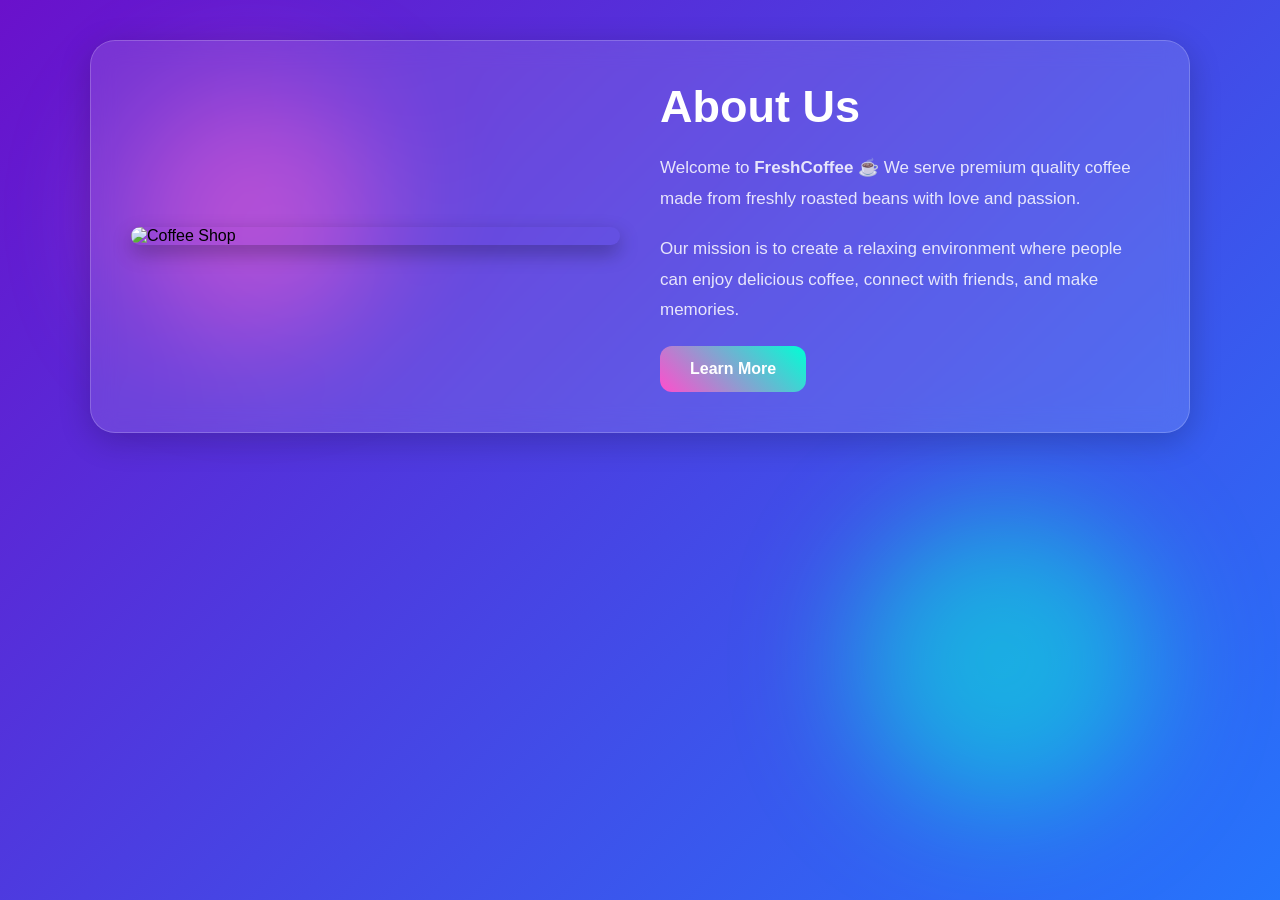
==== about.html @ 3e91c575 "first commit" ====
<!DOCTYPE html>
<html lang="en">
<head>
<meta charset="UTF-8">
<meta name="viewport" content="width=device-width, initial-scale=1.0">
<title>About Us</title>

<style>

*{
  margin:0;
  padding:0;
  box-sizing:border-box;
  font-family:Arial,sans-serif;
}

body{
  min-height:100vh;
  background:linear-gradient(135deg,#6a11cb,#2575fc);
  overflow-x:hidden;
  position:relative;
  padding:40px 15px;
}

/* ================= BACKGROUND ================= */

.circle{
  position:fixed;
  border-radius:50%;
  filter:blur(60px);
  opacity:0.5;
  z-index:0;
  animation:float 5s infinite alternate ease-in-out;
}

.circle1{
  width:250px;
  height:250px;
  background:#ff4ecd;
  top:10%;
  left:10%;
}

.circle2{
  width:300px;
  height:300px;
  background:#00ffd5;
  bottom:10%;
  right:10%;
}

@keyframes float{
  from{
    transform:translateY(0px);
  }
  to{
    transform:translateY(30px);
  }
}

/* ================= ABOUT SECTION ================= */

.about-section{
  width:100%;
  max-width:1100px;
  margin:auto;
  padding:40px;
  border-radius:25px;

  background:rgba(255,255,255,0.12);

  backdrop-filter:blur(12px);

  border:1px solid rgba(255,255,255,0.2);

  box-shadow:0 8px 32px rgba(0,0,0,0.2);

  position:relative;
  z-index:2;
}

/* ================= CONTAINER ================= */

.about-container{
  display:grid;
  grid-template-columns:1fr 1fr;
  gap:40px;
  align-items:center;
}

/* ================= IMAGE ================= */

.about-image{
  width:100%;
}

.about-image img{
  width:100%;
  display:block;
  border-radius:20px;
  object-fit:cover;
  box-shadow:0 8px 20px rgba(0,0,0,0.3);
  transition:0.4s;
}

.about-image img:hover{
  transform:scale(1.03);
}

/* ================= CONTENT ================= */

.about-content{
  color:white;
}

.about-content h2{
  font-size:45px;
  margin-bottom:20px;
}

.about-content p{
  font-size:17px;
  line-height:1.8;
  margin-bottom:20px;
  color:rgba(255,255,255,0.85);
}

.about-btn{
  padding:14px 30px;
  border:none;
  border-radius:12px;

  background:linear-gradient(45deg,#ff4ecd,#00ffd5);

  color:white;
  font-size:16px;
  font-weight:bold;

  cursor:pointer;
  transition:0.3s;
}

.about-btn:hover{
  transform:translateY(-3px);
  box-shadow:0 8px 20px rgba(0,0,0,0.3);
}

/* ================= ANIMATION ================= */

.hidden{
  opacity:0;
  transform:translateY(40px);
  transition:1s ease;
}

.show{
  opacity:1;
  transform:translateY(0);
}

/* ================= TABLET ================= */

@media(max-width:900px){

  .about-container{
    grid-template-columns:1fr;
  }

  .about-content{
    text-align:center;
  }

  .about-content h2{
    font-size:38px;
  }

  .about-btn{
    width:100%;
  }

}

/* ================= MOBILE ================= */

@media(max-width:768px){

  body{
    padding:20px 12px;
  }

  .about-section{
    padding:25px 18px;
    border-radius:20px;
  }

  .about-container{
    padding: 10px;
    gap:25px;
  }

  .about-content h2{
    font-size:30px;
  }

  .about-content p{
    font-size:15px;
    line-height:1.7;
  }

  .about-btn{
    width:100%;
    padding:13px;
    font-size:15px;
  }

  .about-image img{
    border-radius:15px;

  }

  

}

</style>
</head>

<body>

<!-- Background -->

<div class="circle circle1"></div>
<div class="circle circle2"></div>

<!-- About Section -->

<section class="about-section hidden">

  <div class="about-container">

    <div class="about-image">

      <img src="https://images.unsplash.com/photo-1495474472287-4d71bcdd2085?q=80&w=1200&auto=format&fit=crop" alt="Coffee Shop">

    </div>

    <div class="about-content">

      <h2>About Us</h2>

      <p>
        Welcome to <strong>FreshCoffee</strong> ☕
        We serve premium quality coffee made from freshly roasted beans
        with love and passion.
      </p>

      <p>
        Our mission is to create a relaxing environment where people can
        enjoy delicious coffee, connect with friends, and make memories.
      </p>

      <button class="about-btn">
        Learn More
      </button>

    </div>

  </div>

</section>

<script>

const hiddenElement = document.querySelector('.hidden');

window.addEventListener('load', () => {

  hiddenElement.classList.add('show');

});

</script>

</body>
</html>
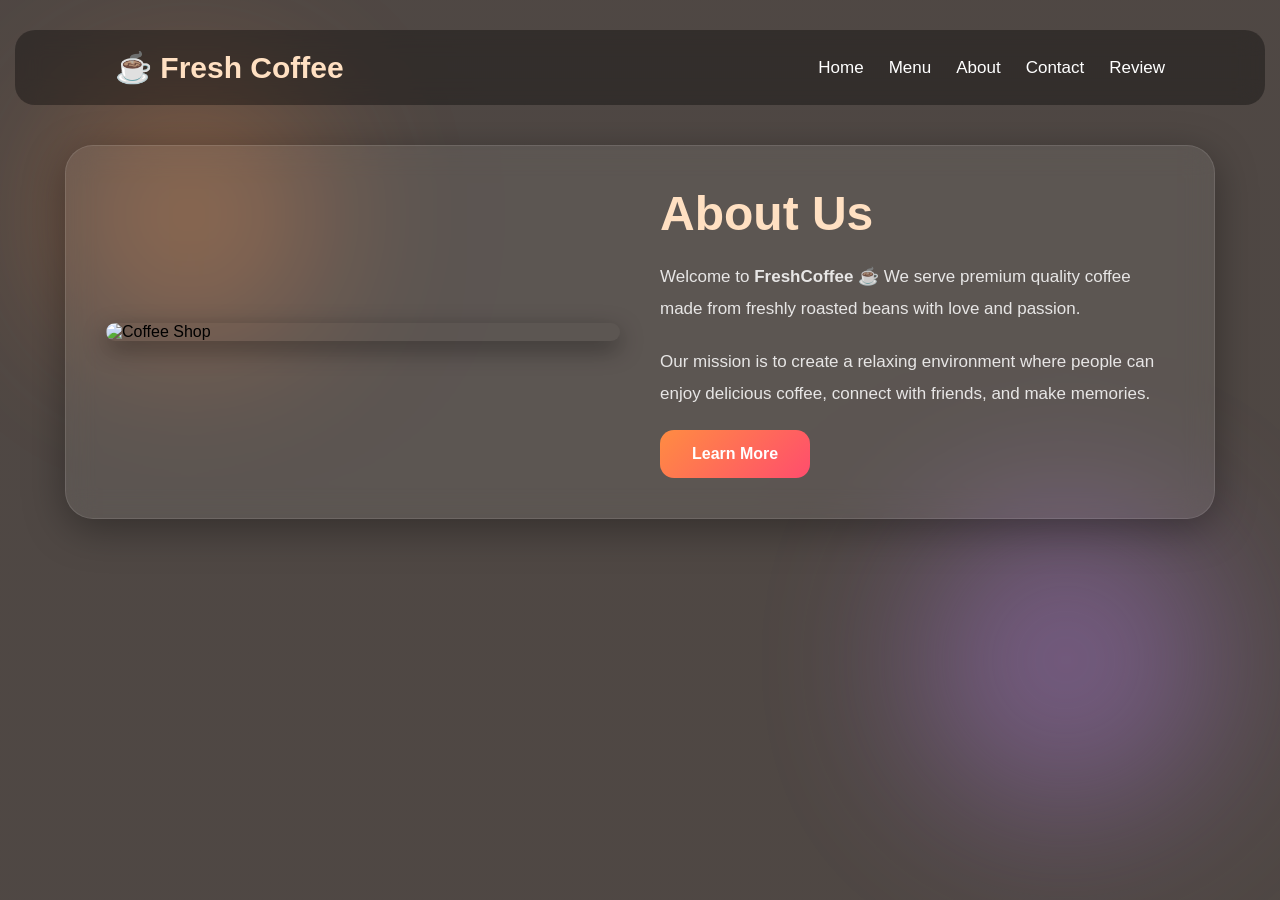
==== commit 99211fd9: "themes" ====
--- a/about.html
+++ b/about.html
@@ -3,7 +3,7 @@
 <head>
 <meta charset="UTF-8">
 <meta name="viewport" content="width=device-width, initial-scale=1.0">
-<title>About Us</title>
+<title>Fresh Coffee - About Us</title>
 
 <style>
 
@@ -16,19 +16,73 @@
 
 body{
   min-height:100vh;
-  background:linear-gradient(135deg,#6a11cb,#2575fc);
   overflow-x:hidden;
   position:relative;
-  padding:40px 15px;
-}
-
-/* ================= BACKGROUND ================= */
+  padding:30px 15px;
+
+  /* UNIQUE COFFEE THEME */
+
+  background:
+  linear-gradient(rgba(20,10,5,0.75),rgba(20,10,5,0.75)),
+  url('https://images.unsplash.com/photo-1509042239860-f550ce710b93?q=80&w=1600&auto=format&fit=crop');
+
+  background-size:cover;
+  background-position:center;
+  background-attachment:fixed;
+}
+
+/* ================= NAVBAR ================= */
+
+.navbar{
+  width:100%;
+  padding:20px 8%;
+
+  display:flex;
+  justify-content:space-between;
+  align-items:center;
+  flex-wrap:wrap;
+  gap:15px;
+
+  background:rgba(0,0,0,0.35);
+  backdrop-filter:blur(12px);
+
+  border-radius:20px;
+
+  position:relative;
+  z-index:1000;
+}
+
+.logo{
+  font-size:30px;
+  font-weight:bold;
+  color:#ffe0c2;
+}
+
+.nav-links{
+  display:flex;
+  list-style:none;
+  gap:25px;
+  flex-wrap:wrap;
+}
+
+.nav-links a{
+  text-decoration:none;
+  color:white;
+  font-size:17px;
+  transition:0.3s;
+}
+
+.nav-links a:hover{
+  color:#ffb26b;
+}
+
+/* ================= BACKGROUND GLOW ================= */
 
 .circle{
   position:fixed;
   border-radius:50%;
-  filter:blur(60px);
-  opacity:0.5;
+  filter:blur(80px);
+  opacity:0.35;
   z-index:0;
   animation:float 5s infinite alternate ease-in-out;
 }
@@ -36,17 +90,17 @@
 .circle1{
   width:250px;
   height:250px;
-  background:#ff4ecd;
+  background:#ff8c42;
   top:10%;
-  left:10%;
+  left:5%;
 }
 
 .circle2{
   width:300px;
   height:300px;
-  background:#00ffd5;
+  background:#c084fc;
   bottom:10%;
-  right:10%;
+  right:5%;
 }
 
 @keyframes float{
@@ -62,18 +116,21 @@
 
 .about-section{
   width:100%;
-  max-width:1100px;
-  margin:auto;
+  max-width:1150px;
+
+  margin:40px auto;
+
   padding:40px;
-  border-radius:25px;
-
-  background:rgba(255,255,255,0.12);
-
-  backdrop-filter:blur(12px);
-
-  border:1px solid rgba(255,255,255,0.2);
-
-  box-shadow:0 8px 32px rgba(0,0,0,0.2);
+
+  border-radius:28px;
+
+  background:rgba(255,255,255,0.08);
+
+  backdrop-filter:blur(14px);
+
+  border:1px solid rgba(255,255,255,0.1);
+
+  box-shadow:0 10px 40px rgba(0,0,0,0.35);
 
   position:relative;
   z-index:2;
@@ -96,10 +153,15 @@
 
 .about-image img{
   width:100%;
+  height:100%;
   display:block;
-  border-radius:20px;
+
+  border-radius:22px;
+
   object-fit:cover;
-  box-shadow:0 8px 20px rgba(0,0,0,0.3);
+
+  box-shadow:0 8px 25px rgba(0,0,0,0.4);
+
   transition:0.4s;
 }
 
@@ -114,35 +176,39 @@
 }
 
 .about-content h2{
-  font-size:45px;
+  font-size:48px;
   margin-bottom:20px;
+  color:#ffe0c2;
 }
 
 .about-content p{
   font-size:17px;
-  line-height:1.8;
+  line-height:1.9;
   margin-bottom:20px;
   color:rgba(255,255,255,0.85);
 }
 
 .about-btn{
-  padding:14px 30px;
+  padding:15px 32px;
+
   border:none;
-  border-radius:12px;
-
-  background:linear-gradient(45deg,#ff4ecd,#00ffd5);
+  border-radius:14px;
+
+  background:linear-gradient(135deg,#ff8c42,#ff4d6d);
 
   color:white;
+
   font-size:16px;
   font-weight:bold;
 
   cursor:pointer;
+
   transition:0.3s;
 }
 
 .about-btn:hover{
   transform:translateY(-3px);
-  box-shadow:0 8px 20px rgba(0,0,0,0.3);
+  box-shadow:0 8px 25px rgba(0,0,0,0.35);
 }
 
 /* ================= ANIMATION ================= */
@@ -185,16 +251,37 @@
 @media(max-width:768px){
 
   body{
-    padding:20px 12px;
+    padding:15px 10px;
+    background-attachment:scroll;
+  }
+
+  .navbar{
+    padding:15px;
+    justify-content:center;
+    text-align:center;
+  }
+
+  .logo{
+    width:100%;
+    font-size:26px;
+  }
+
+  .nav-links{
+    justify-content:center;
+    gap:15px;
+  }
+
+  .nav-links a{
+    font-size:15px;
   }
 
   .about-section{
+    margin-top:25px;
     padding:25px 18px;
-    border-radius:20px;
+    border-radius:22px;
   }
 
   .about-container{
-    padding: 10px;
     gap:25px;
   }
 
@@ -214,11 +301,48 @@
   }
 
   .about-image img{
-    border-radius:15px;
-
-  }
-
-  
+    border-radius:18px;
+  }
+
+  /* Glow Smaller */
+
+  .circle1{
+    width:150px;
+    height:150px;
+    left:-50px;
+  }
+
+  .circle2{
+    width:180px;
+    height:180px;
+    right:-50px;
+  }
+
+}
+
+/* ================= SMALL MOBILE ================= */
+
+@media(max-width:480px){
+
+  .logo{
+    font-size:22px;
+  }
+
+  .nav-links{
+    gap:10px;
+  }
+
+  .nav-links a{
+    font-size:14px;
+  }
+
+  .about-content h2{
+    font-size:26px;
+  }
+
+  .about-content p{
+    font-size:14px;
+  }
 
 }
 
@@ -227,12 +351,40 @@
 
 <body>
 
-<!-- Background -->
+<!-- NAVBAR -->
+
+<header>
+
+  <nav class="navbar">
+
+    <div class="logo">
+      ☕ Fresh Coffee
+    </div>
+
+    <ul class="nav-links">
+
+      <li><a href="index.html">Home</a></li>
+
+      <li><a href="menu.html">Menu</a></li>
+
+      <li><a href="about.html">About</a></li>
+
+      <li><a href="contact.html">Contact</a></li>
+
+      <li><a href="review.html">Review</a></li>
+
+    </ul>
+
+  </nav>
+
+</header>
+
+<!-- GLOW -->
 
 <div class="circle circle1"></div>
 <div class="circle circle2"></div>
 
-<!-- About Section -->
+<!-- ABOUT SECTION -->
 
 <section class="about-section hidden">
 
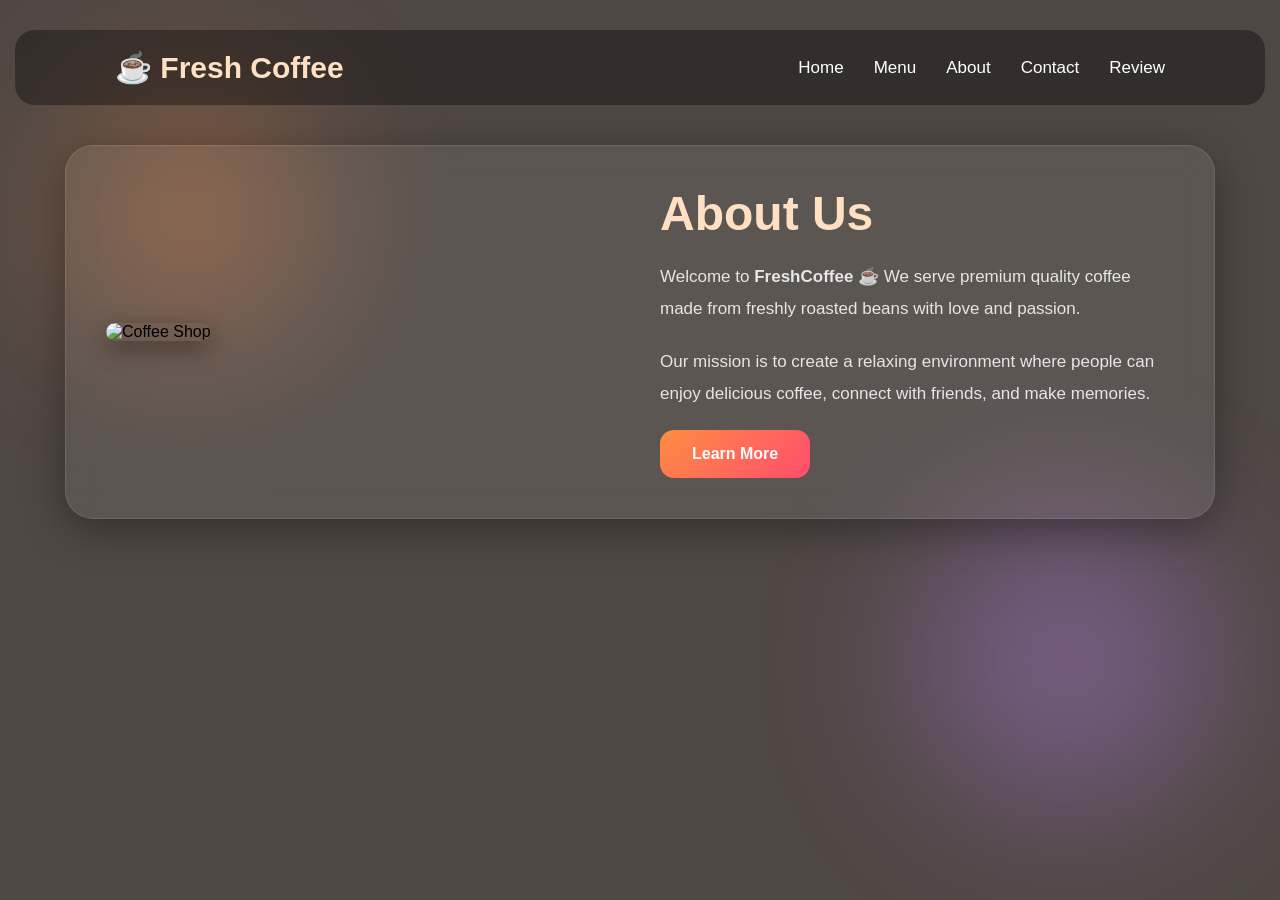
==== commit ca6f6037: "toggle bar" ====
--- a/about.html
+++ b/about.html
@@ -1,8 +1,11 @@
 <!DOCTYPE html>
 <html lang="en">
 <head>
+
 <meta charset="UTF-8">
+
 <meta name="viewport" content="width=device-width, initial-scale=1.0">
+
 <title>Fresh Coffee - About Us</title>
 
 <style>
@@ -14,13 +17,19 @@
   font-family:Arial,sans-serif;
 }
 
+html,
 body{
+  width:100%;
+  overflow-x:hidden;
+}
+
+body{
+
   min-height:100vh;
-  overflow-x:hidden;
+
   position:relative;
+
   padding:30px 15px;
-
-  /* UNIQUE COFFEE THEME */
 
   background:
   linear-gradient(rgba(20,10,5,0.75),rgba(20,10,5,0.75)),
@@ -34,79 +43,166 @@
 /* ================= NAVBAR ================= */
 
 .navbar{
+
   width:100%;
+
   padding:20px 8%;
 
   display:flex;
+
   justify-content:space-between;
+
   align-items:center;
-  flex-wrap:wrap;
-  gap:15px;
 
   background:rgba(0,0,0,0.35);
+
   backdrop-filter:blur(12px);
 
   border-radius:20px;
 
   position:relative;
+
   z-index:1000;
 }
 
 .logo{
+
   font-size:30px;
+
   font-weight:bold;
+
   color:#ffe0c2;
 }
 
+/* ================= TOGGLE BUTTON ================= */
+
+.menu-toggle{
+
+  width:40px;
+
+  height:30px;
+
+  display:none;
+
+  flex-direction:column;
+
+  justify-content:space-between;
+
+  cursor:pointer;
+
+  z-index:1001;
+}
+
+.menu-toggle span{
+
+  width:100%;
+
+  height:4px;
+
+  background:white;
+
+  border-radius:10px;
+
+  transition:0.4s;
+}
+
+/* TOGGLE ANIMATION */
+
+.menu-toggle.active span:nth-child(1){
+
+  transform:rotate(45deg)
+  translate(7px,7px);
+}
+
+.menu-toggle.active span:nth-child(2){
+
+  opacity:0;
+}
+
+.menu-toggle.active span:nth-child(3){
+
+  transform:rotate(-45deg)
+  translate(7px,-7px);
+}
+
+/* ================= NAV LINKS DESKTOP ================= */
+
 .nav-links{
+
   display:flex;
+
+  align-items:center;
+
+  gap:30px;
+
   list-style:none;
-  gap:25px;
-  flex-wrap:wrap;
 }
 
 .nav-links a{
+
   text-decoration:none;
+
   color:white;
+
   font-size:17px;
+
   transition:0.3s;
 }
 
 .nav-links a:hover{
+
   color:#ffb26b;
 }
 
 /* ================= BACKGROUND GLOW ================= */
 
 .circle{
+
   position:fixed;
+
   border-radius:50%;
+
   filter:blur(80px);
+
   opacity:0.35;
+
   z-index:0;
+
   animation:float 5s infinite alternate ease-in-out;
 }
 
 .circle1{
+
   width:250px;
+
   height:250px;
+
   background:#ff8c42;
+
   top:10%;
+
   left:5%;
 }
 
 .circle2{
+
   width:300px;
+
   height:300px;
+
   background:#c084fc;
+
   bottom:10%;
+
   right:5%;
 }
 
 @keyframes float{
+
   from{
     transform:translateY(0px);
   }
+
   to{
     transform:translateY(30px);
   }
@@ -115,7 +211,9 @@
 /* ================= ABOUT SECTION ================= */
 
 .about-section{
+
   width:100%;
+
   max-width:1150px;
 
   margin:40px auto;
@@ -133,28 +231,28 @@
   box-shadow:0 10px 40px rgba(0,0,0,0.35);
 
   position:relative;
+
   z-index:2;
 }
 
 /* ================= CONTAINER ================= */
 
 .about-container{
+
   display:grid;
+
   grid-template-columns:1fr 1fr;
+
   gap:40px;
+
   align-items:center;
 }
 
 /* ================= IMAGE ================= */
 
-.about-image{
+.about-image img{
+
   width:100%;
-}
-
-.about-image img{
-  width:100%;
-  height:100%;
-  display:block;
 
   border-radius:22px;
 
@@ -166,32 +264,43 @@
 }
 
 .about-image img:hover{
+
   transform:scale(1.03);
 }
 
 /* ================= CONTENT ================= */
 
 .about-content{
+
   color:white;
 }
 
 .about-content h2{
+
   font-size:48px;
+
   margin-bottom:20px;
+
   color:#ffe0c2;
 }
 
 .about-content p{
+
   font-size:17px;
+
   line-height:1.9;
+
   margin-bottom:20px;
+
   color:rgba(255,255,255,0.85);
 }
 
 .about-btn{
+
   padding:15px 32px;
 
   border:none;
+
   border-radius:14px;
 
   background:linear-gradient(135deg,#ff8c42,#ff4d6d);
@@ -199,6 +308,7 @@
   color:white;
 
   font-size:16px;
+
   font-weight:bold;
 
   cursor:pointer;
@@ -207,20 +317,27 @@
 }
 
 .about-btn:hover{
+
   transform:translateY(-3px);
+
   box-shadow:0 8px 25px rgba(0,0,0,0.35);
 }
 
 /* ================= ANIMATION ================= */
 
 .hidden{
+
   opacity:0;
+
   transform:translateY(40px);
+
   transition:1s ease;
 }
 
 .show{
+
   opacity:1;
+
   transform:translateY(0);
 }
 
@@ -251,33 +368,79 @@
 @media(max-width:768px){
 
   body{
+
     padding:15px 10px;
+
     background-attachment:scroll;
   }
 
   .navbar{
-    padding:15px;
-    justify-content:center;
+
+    padding:15px 20px;
+  }
+
+  .logo{
+    font-size:24px;
+  }
+
+  /* SHOW TOGGLE ONLY MOBILE */
+
+  .menu-toggle{
+    display:flex;
+  }
+
+  /* MOBILE NAVIGATION */
+
+  .nav-links{
+
+    position:absolute;
+
+    top:80px;
+
+    right:20px;
+
+    width:220px;
+
+    background:rgba(0,0,0,0.92);
+
+    backdrop-filter:blur(15px);
+
+    border:1px solid rgba(255,255,255,0.1);
+
+    border-radius:20px;
+
+    padding:25px;
+
+    flex-direction:column;
+
+    gap:20px;
+
     text-align:center;
-  }
-
-  .logo{
-    width:100%;
-    font-size:26px;
-  }
-
-  .nav-links{
-    justify-content:center;
-    gap:15px;
-  }
-
-  .nav-links a{
-    font-size:15px;
+
+    opacity:0;
+
+    visibility:hidden;
+
+    transform:translateY(-20px);
+
+    transition:0.4s;
+  }
+
+  .nav-links.active{
+
+    opacity:1;
+
+    visibility:visible;
+
+    transform:translateY(0px);
   }
 
   .about-section{
-    margin-top:25px;
+
+    margin-top:50px;
+
     padding:25px 18px;
+
     border-radius:22px;
   }
 
@@ -290,13 +453,18 @@
   }
 
   .about-content p{
+
     font-size:15px;
+
     line-height:1.7;
   }
 
   .about-btn{
+
     width:100%;
+
     padding:13px;
+
     font-size:15px;
   }
 
@@ -304,17 +472,21 @@
     border-radius:18px;
   }
 
-  /* Glow Smaller */
-
   .circle1{
+
     width:150px;
+
     height:150px;
+
     left:-50px;
   }
 
   .circle2{
+
     width:180px;
+
     height:180px;
+
     right:-50px;
   }
 
@@ -329,11 +501,10 @@
   }
 
   .nav-links{
-    gap:10px;
-  }
-
-  .nav-links a{
-    font-size:14px;
+
+    width:200px;
+
+    right:10px;
   }
 
   .about-content h2{
@@ -347,6 +518,7 @@
 }
 
 </style>
+
 </head>
 
 <body>
@@ -361,7 +533,19 @@
       ☕ Fresh Coffee
     </div>
 
-    <ul class="nav-links">
+    <!-- TOGGLE BUTTON -->
+
+    <div class="menu-toggle" id="menuToggle">
+
+      <span></span>
+      <span></span>
+      <span></span>
+
+    </div>
+
+    <!-- NAV LINKS -->
+
+    <ul class="nav-links" id="navLinks">
 
       <li><a href="index.html">Home</a></li>
 
@@ -382,6 +566,7 @@
 <!-- GLOW -->
 
 <div class="circle circle1"></div>
+
 <div class="circle circle2"></div>
 
 <!-- ABOUT SECTION -->
@@ -423,11 +608,30 @@
 
 <script>
 
-const hiddenElement = document.querySelector('.hidden');
+/* PAGE ANIMATION */
+
+const hiddenElement =
+document.querySelector('.hidden');
 
 window.addEventListener('load', () => {
 
   hiddenElement.classList.add('show');
+
+});
+
+/* TOGGLE MENU */
+
+const menuToggle =
+document.getElementById("menuToggle");
+
+const navLinks =
+document.getElementById("navLinks");
+
+menuToggle.addEventListener("click",()=>{
+
+  menuToggle.classList.toggle("active");
+
+  navLinks.classList.toggle("active");
 
 });
 
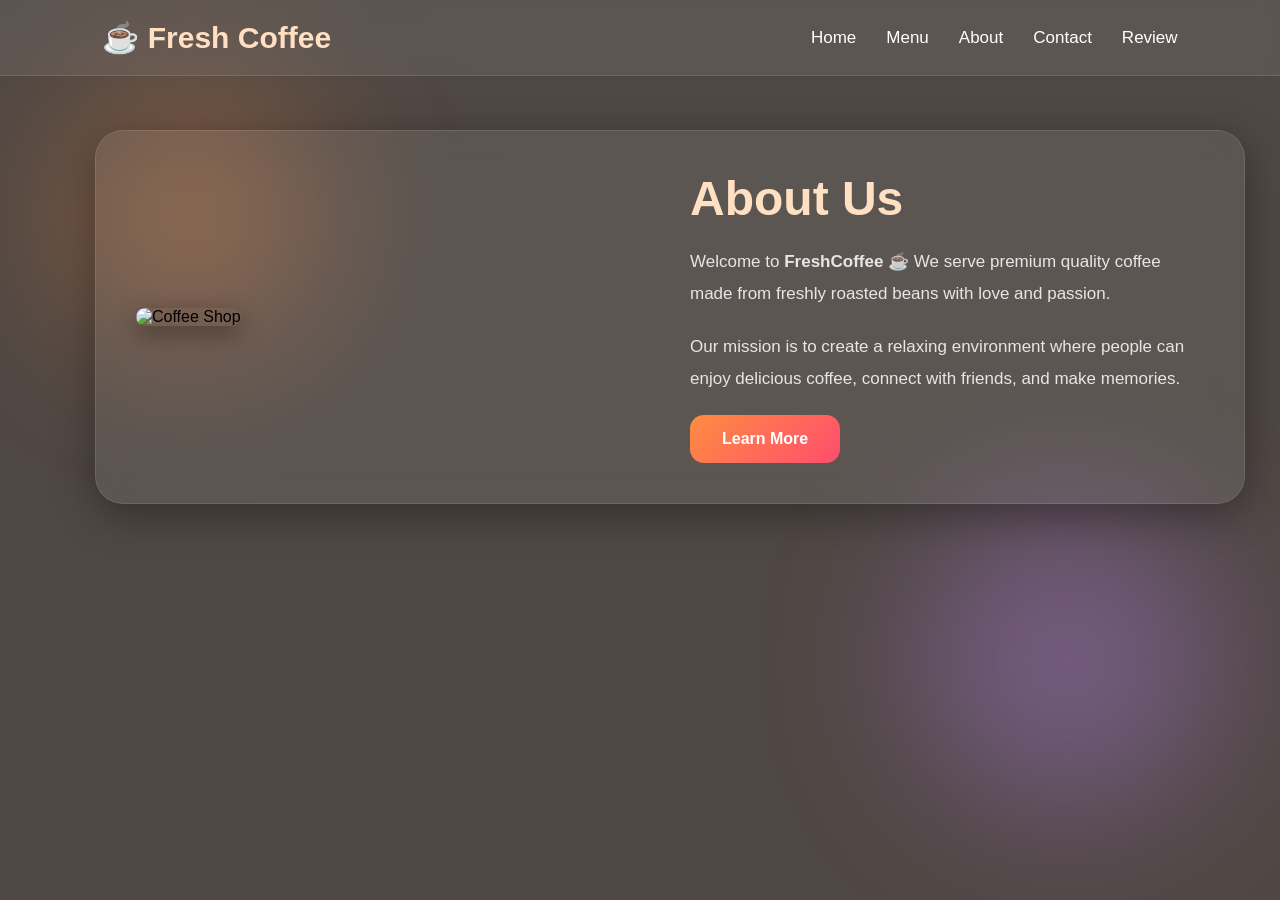
==== commit cbcfd763: "k" ====
--- a/about.html
+++ b/about.html
@@ -42,6 +42,7 @@
 
 /* ================= NAVBAR ================= */
 
+
 .navbar{
 
   width:100%;
@@ -54,15 +55,18 @@
 
   align-items:center;
 
-  background:rgba(0,0,0,0.35);
+  position:fixed;
+
+  top:0;
+  left:0;
+
+  z-index:1000;
+
+  background:rgba(255,255,255,0.08);
 
   backdrop-filter:blur(12px);
 
-  border-radius:20px;
-
-  position:relative;
-
-  z-index:1000;
+  border-bottom:1px solid rgba(255,255,255,0.1);
 }
 
 .logo{
@@ -73,7 +77,6 @@
 
   color:#ffe0c2;
 }
-
 /* ================= TOGGLE BUTTON ================= */
 
 .menu-toggle{
@@ -216,7 +219,8 @@
 
   max-width:1150px;
 
-  margin:40px auto;
+margin-left: 80px;
+  margin-top: 100px;
 
   padding:40px;
 
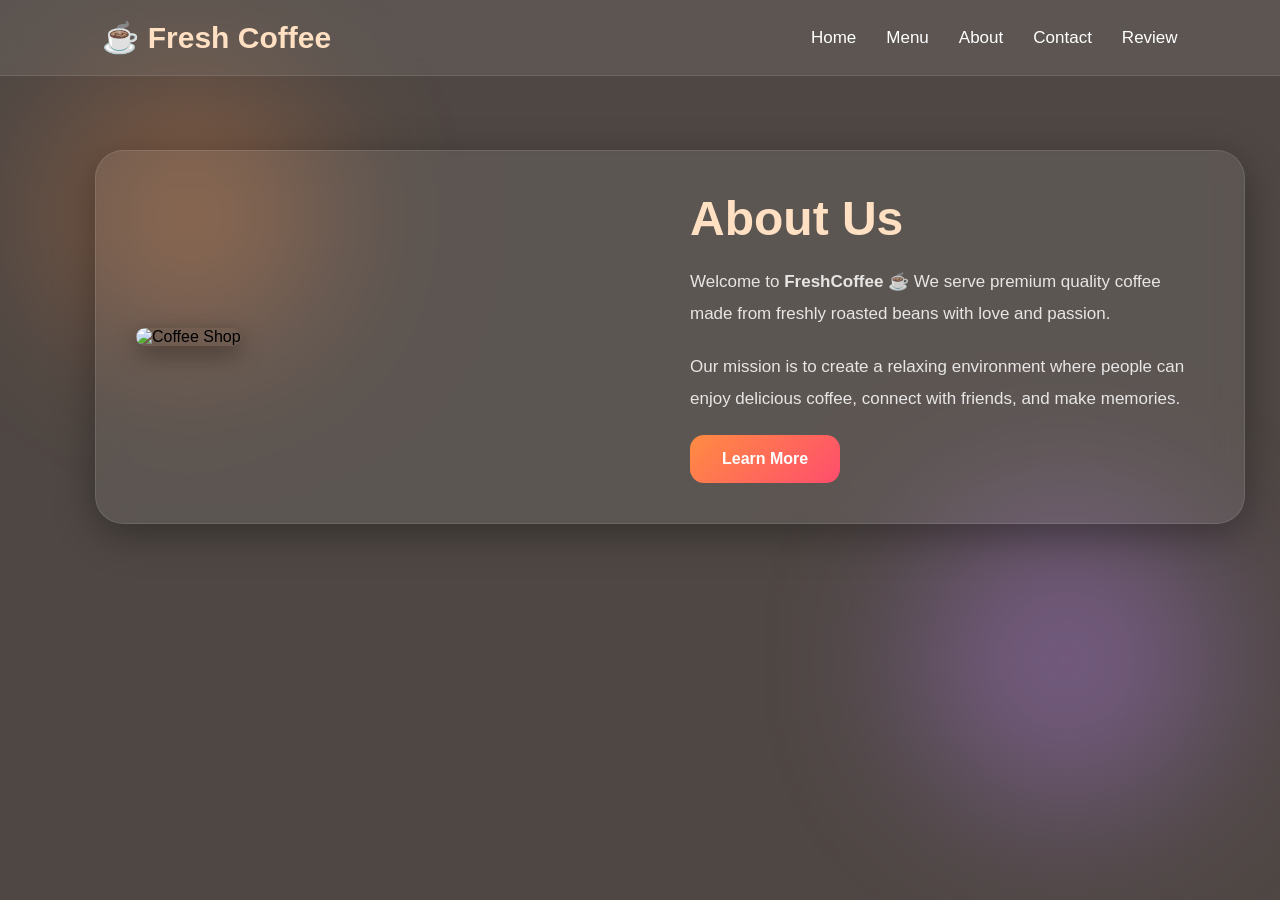
==== commit b1aed9cf: "all fix" ====
--- a/about.html
+++ b/about.html
@@ -220,7 +220,7 @@
   max-width:1150px;
 
 margin-left: 80px;
-  margin-top: 100px;
+  margin-top: 120px;
 
   padding:40px;
 
@@ -372,7 +372,7 @@
 @media(max-width:768px){
 
   body{
-
+    margin-top: 50px;
     padding:15px 10px;
 
     background-attachment:scroll;
@@ -441,14 +441,13 @@
 
   .about-section{
 
-    margin-top:50px;
-
-    padding:25px 18px;
-
-    border-radius:22px;
+      width: 90%;
+      margin: 70px auto 0px auto;
+      text-align: center;
   }
 
   .about-container{
+    margin: auto;
     gap:25px;
   }
 
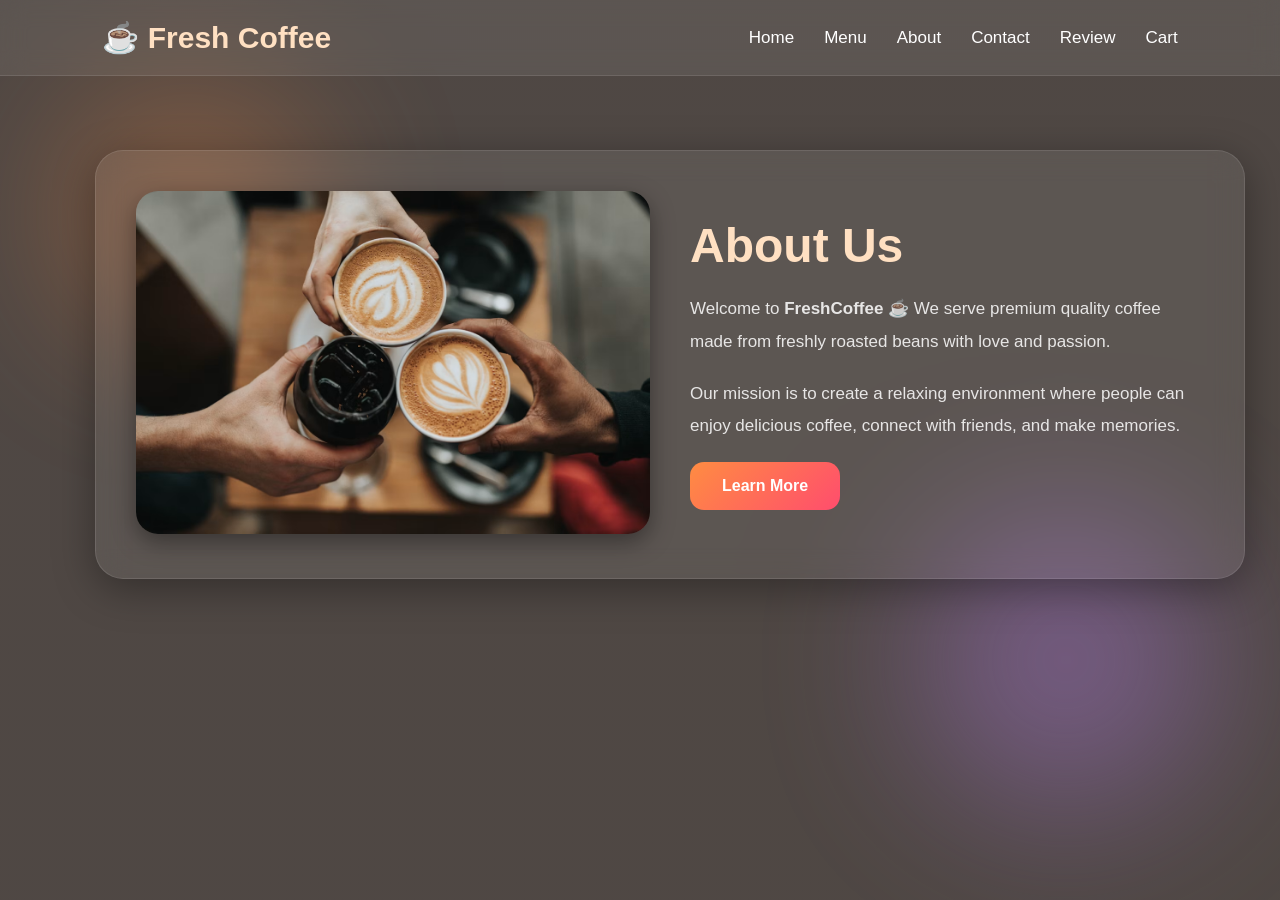
==== commit 9f27f04b: "new add" ====
--- a/about.html
+++ b/about.html
@@ -81,9 +81,9 @@
 
 .menu-toggle{
 
-  width:40px;
-
-  height:30px;
+  width:30px;
+
+  height:20px;
 
   display:none;
 
@@ -391,6 +391,7 @@
 
   .menu-toggle{
     display:flex;
+    
   }
 
   /* MOBILE NAVIGATION */
@@ -560,6 +561,8 @@
 
       <li><a href="review.html">Review</a></li>
 
+      <li><a href="cart.html">Cart</a></li>
+
     </ul>
 
   </nav>
@@ -580,7 +583,7 @@
 
     <div class="about-image">
 
-      <img src="https://images.unsplash.com/photo-1495474472287-4d71bcdd2085?q=80&w=1200&auto=format&fit=crop" alt="Coffee Shop">
+      <img src="latte.jpg" alt="Coffee Shop">
 
     </div>
 
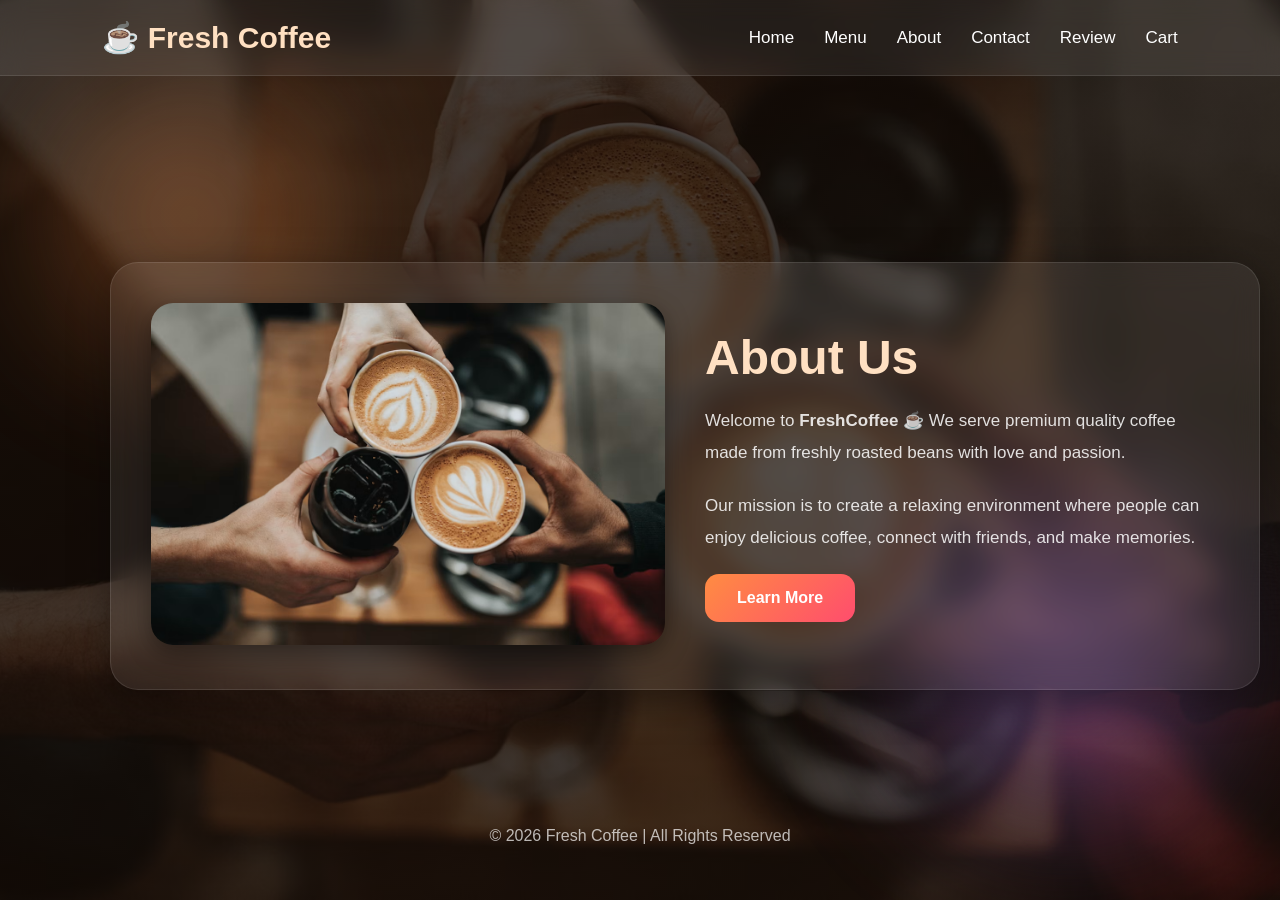
==== commit f8aab5c9: "footer set" ====
--- a/about.html
+++ b/about.html
@@ -27,17 +27,26 @@
 
   min-height:100vh;
 
-  position:relative;
-
-  padding:30px 15px;
+  display:flex;
+
+  flex-direction:column;
+
+  justify-content:space-between;
 
   background:
-  linear-gradient(rgba(20,10,5,0.75),rgba(20,10,5,0.75)),
-  url('https://images.unsplash.com/photo-1509042239860-f550ce710b93?q=80&w=1600&auto=format&fit=crop');
+  linear-gradient(rgba(20,10,5,0.75),
+  rgba(20,10,5,0.75)),
+  url("back.jpg");
 
   background-size:cover;
   background-position:center;
   background-attachment:fixed;
+
+  color:white;
+
+  padding:30px;
+
+  overflow-x:hidden;
 }
 
 /* ================= NAVBAR ================= */
@@ -495,6 +504,14 @@
   }
 
 }
+
+.footer{
+      width:100%;
+      text-align:center;
+      padding:25px;
+      color:rgba(255,255,255,0.7);
+      margin-bottom: 0;
+    }
 
 /* ================= SMALL MOBILE ================= */
 
@@ -643,5 +660,11 @@
 
 </script>
 
+
+<footer class="footer">
+
+    © 2026 Fresh Coffee | All Rights Reserved
+
+  </footer>
 </body>
 </html>
